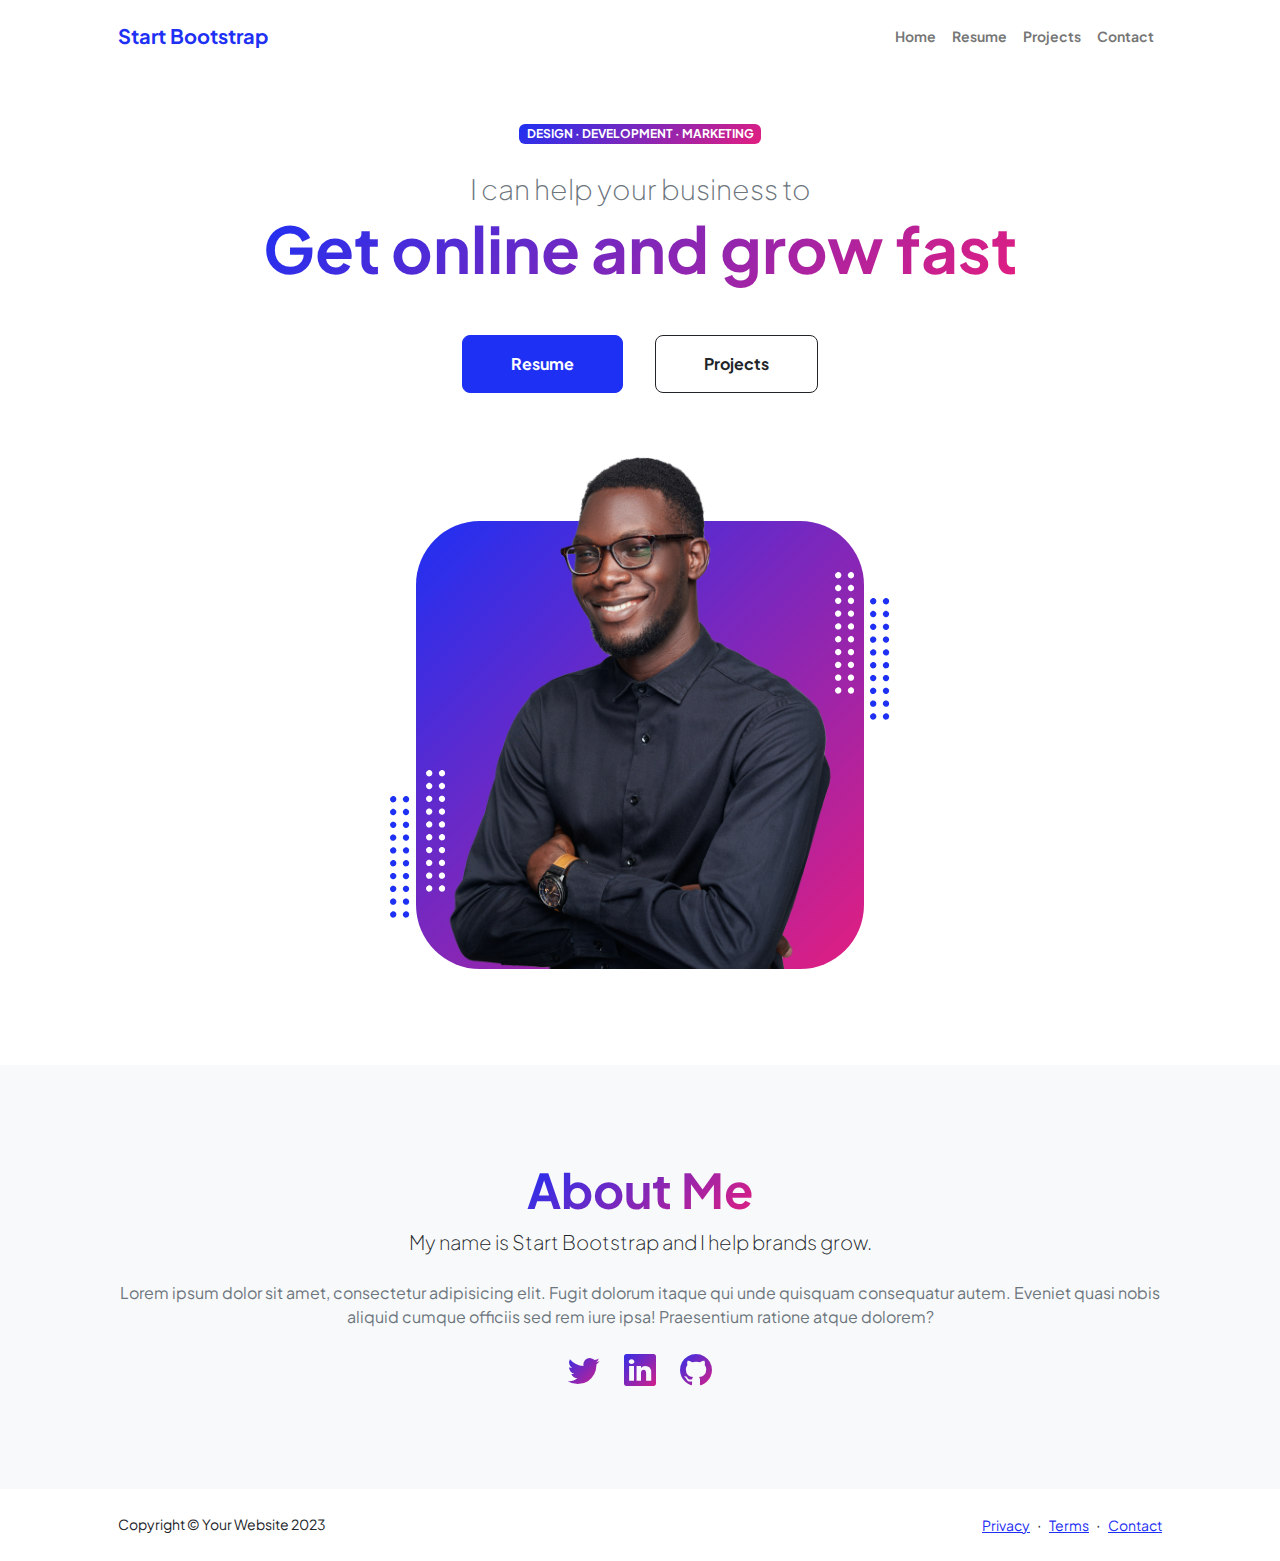
==== index.html @ fb18676e "initial_commit" ====
<!DOCTYPE html>
<html lang="en">
    <head>
        <meta charset="utf-8" />
        <meta name="viewport" content="width=device-width, initial-scale=1, shrink-to-fit=no" />
        <meta name="description" content="" />
        <meta name="author" content="" />
        <title>Personal - Start Bootstrap Theme</title>
        <!-- Favicon-->
        <link rel="icon" type="image/x-icon" href="assets/favicon.ico" />
        <!-- Custom Google font-->
        <link rel="preconnect" href="https://fonts.googleapis.com" />
        <link rel="preconnect" href="https://fonts.gstatic.com" crossorigin />
        <link href="https://fonts.googleapis.com/css2?family=Plus+Jakarta+Sans:wght@100;200;300;400;500;600;700;800;900&amp;display=swap" rel="stylesheet" />
        <!-- Bootstrap icons-->
        <link href="https://cdn.jsdelivr.net/npm/bootstrap-icons@1.8.1/font/bootstrap-icons.css" rel="stylesheet" />
        <!-- Core theme CSS (includes Bootstrap)-->
        <link href="css/styles.css" rel="stylesheet" />
    </head>
    <body class="d-flex flex-column h-100">
        <main class="flex-shrink-0">
            <!-- Navigation-->
            <nav class="navbar navbar-expand-lg navbar-light bg-white py-3">
                <div class="container px-5">
                    <a class="navbar-brand" href="index.html"><span class="fw-bolder text-primary">Start Bootstrap</span></a>
                    <button class="navbar-toggler" type="button" data-bs-toggle="collapse" data-bs-target="#navbarSupportedContent" aria-controls="navbarSupportedContent" aria-expanded="false" aria-label="Toggle navigation"><span class="navbar-toggler-icon"></span></button>
                    <div class="collapse navbar-collapse" id="navbarSupportedContent">
                        <ul class="navbar-nav ms-auto mb-2 mb-lg-0 small fw-bolder">
                            <li class="nav-item"><a class="nav-link" href="index.html">Home</a></li>
                            <li class="nav-item"><a class="nav-link" href="resume.html">Resume</a></li>
                            <li class="nav-item"><a class="nav-link" href="projects.html">Projects</a></li>
                            <li class="nav-item"><a class="nav-link" href="contact.html">Contact</a></li>
                        </ul>
                    </div>
                </div>
            </nav>
            <!-- Header-->
            <header class="py-5">
                <div class="container px-5 pb-5">
                    <div class="row gx-5 align-items-center">
                        <div class="col-xxl-5">
                            <!-- Header text content-->
                            <div class="text-center text-xxl-start">
                                <div class="badge bg-gradient-primary-to-secondary text-white mb-4"><div class="text-uppercase">Design &middot; Development &middot; Marketing</div></div>
                                <div class="fs-3 fw-light text-muted">I can help your business to</div>
                                <h1 class="display-3 fw-bolder mb-5"><span class="text-gradient d-inline">Get online and grow fast</span></h1>
                                <div class="d-grid gap-3 d-sm-flex justify-content-sm-center justify-content-xxl-start mb-3">
                                    <a class="btn btn-primary btn-lg px-5 py-3 me-sm-3 fs-6 fw-bolder" href="resume.html">Resume</a>
                                    <a class="btn btn-outline-dark btn-lg px-5 py-3 fs-6 fw-bolder" href="projects.html">Projects</a>
                                </div>
                            </div>
                        </div>
                        <div class="col-xxl-7">
                            <!-- Header profile picture-->
                            <div class="d-flex justify-content-center mt-5 mt-xxl-0">
                                <div class="profile bg-gradient-primary-to-secondary">
                                    <!-- TIP: For best results, use a photo with a transparent background like the demo example below-->
                                    <!-- Watch a tutorial on how to do this on YouTube (link)-->
                                    <img class="profile-img" src="assets/profile.png" alt="..." />
                                    <div class="dots-1">
                                        <!-- SVG Dots-->
                                        <svg version="1.1" xmlns="http://www.w3.org/2000/svg" xmlns:xlink="http://www.w3.org/1999/xlink" x="0px" y="0px" viewBox="0 0 191.6 1215.4" style="enable-background: new 0 0 191.6 1215.4" xml:space="preserve">
                                            <g transform="translate(0.000000,1280.000000) scale(0.100000,-0.100000)">
                                                <path d="M227.7,12788.6c-105-35-200-141-222-248c-43-206,163-412,369-369c155,32,275,190,260,339c-11,105-90,213-190,262        C383.7,12801.6,289.7,12808.6,227.7,12788.6z"></path>
                                                <path d="M1507.7,12788.6c-151-50-253-216-222-362c25-119,136-230,254-255c194-41,395,142,375,339c-11,105-90,213-190,262        C1663.7,12801.6,1569.7,12808.6,1507.7,12788.6z"></path>
                                                <path d="M227.7,11508.6c-105-35-200-141-222-248c-43-206,163-412,369-369c155,32,275,190,260,339c-11,105-90,213-190,262        C383.7,11521.6,289.7,11528.6,227.7,11508.6z"></path>
                                                <path d="M1507.7,11508.6c-151-50-253-216-222-362c25-119,136-230,254-255c194-41,395,142,375,339c-11,105-90,213-190,262        C1663.7,11521.6,1569.7,11528.6,1507.7,11508.6z"></path>
                                                <path d="M227.7,10228.6c-105-35-200-141-222-248c-43-206,163-412,369-369c155,32,275,190,260,339c-11,105-90,213-190,262        C383.7,10241.6,289.7,10248.6,227.7,10228.6z"></path>
                                                <path d="M1507.7,10228.6c-105-35-200-141-222-248c-43-206,163-412,369-369c155,32,275,190,260,339c-11,105-90,213-190,262        C1663.7,10241.6,1569.7,10248.6,1507.7,10228.6z"></path>
                                                <path d="M227.7,8948.6c-105-35-200-141-222-248c-43-206,163-412,369-369c155,32,275,190,260,339c-11,105-90,213-190,262        C383.7,8961.6,289.7,8968.6,227.7,8948.6z"></path>
                                                <path d="M1507.7,8948.6c-105-35-200-141-222-248c-43-206,163-412,369-369c155,32,275,190,260,339c-11,105-90,213-190,262        C1663.7,8961.6,1569.7,8968.6,1507.7,8948.6z"></path>
                                                <path d="M227.7,7668.6c-105-35-200-141-222-248c-43-206,163-412,369-369c155,32,275,190,260,339c-11,105-90,213-190,262        C383.7,7681.6,289.7,7688.6,227.7,7668.6z"></path>
                                                <path d="M1507.7,7668.6c-105-35-200-141-222-248c-43-206,163-412,369-369c155,32,275,190,260,339c-11,105-90,213-190,262        C1663.7,7681.6,1569.7,7688.6,1507.7,7668.6z"></path>
                                                <path d="M227.7,6388.6c-105-35-200-141-222-248c-43-206,163-412,369-369c155,32,275,190,260,339c-11,105-90,213-190,262        C383.7,6401.6,289.7,6408.6,227.7,6388.6z"></path>
                                                <path d="M1507.7,6388.6c-105-35-200-141-222-248c-43-206,163-412,369-369c155,32,275,190,260,339c-11,105-90,213-190,262        C1663.7,6401.6,1569.7,6408.6,1507.7,6388.6z"></path>
                                                <path d="M227.7,5108.6c-105-35-200-141-222-248c-43-206,163-412,369-369c155,32,275,190,260,339c-11,105-90,213-190,262        C383.7,5121.6,289.7,5128.6,227.7,5108.6z"></path>
                                                <path d="M1507.7,5108.6c-105-35-200-141-222-248c-43-206,163-412,369-369c155,32,275,190,260,339c-11,105-90,213-190,262        C1663.7,5121.6,1569.7,5128.6,1507.7,5108.6z"></path>
                                                <path d="M227.7,3828.6c-105-35-200-141-222-248c-43-206,163-412,369-369c155,32,275,190,260,339c-11,105-90,213-190,262        C383.7,3841.6,289.7,3848.6,227.7,3828.6z"></path>
                                                <path d="M1507.7,3828.6c-105-35-200-141-222-248c-43-206,163-412,369-369c155,32,275,190,260,339c-11,105-90,213-190,262        C1663.7,3841.6,1569.7,3848.6,1507.7,3828.6z"></path>
                                                <path d="M227.7,2548.6c-105-35-200-141-222-248c-43-206,163-412,369-369c155,32,275,190,260,339c-11,105-90,213-190,262        C383.7,2561.6,289.7,2568.6,227.7,2548.6z"></path>
                                                <path d="M1507.7,2548.6c-105-35-200-141-222-248c-43-206,163-412,369-369c155,32,275,190,260,339c-11,105-90,213-190,262        C1663.7,2561.6,1569.7,2568.6,1507.7,2548.6z"></path>
                                                <path d="M227.7,1268.6c-105-35-200-141-222-248c-43-206,163-412,369-369c155,32,275,190,260,339c-11,105-90,213-190,262        C383.7,1281.6,289.7,1288.6,227.7,1268.6z"></path>
                                                <path d="M1507.7,1268.6c-105-35-200-141-222-248c-43-206,163-412,369-369c155,32,275,190,260,339c-11,105-90,213-190,262        C1663.7,1281.6,1569.7,1288.6,1507.7,1268.6z"></path>
                                            </g>
                                        </svg>
                                        <!-- END of SVG dots-->
                                    </div>
                                    <div class="dots-2">
                                        <!-- SVG Dots-->
                                        <svg version="1.1" xmlns="http://www.w3.org/2000/svg" xmlns:xlink="http://www.w3.org/1999/xlink" x="0px" y="0px" viewBox="0 0 191.6 1215.4" style="enable-background: new 0 0 191.6 1215.4" xml:space="preserve">
                                            <g transform="translate(0.000000,1280.000000) scale(0.100000,-0.100000)">
                                                <path d="M227.7,12788.6c-105-35-200-141-222-248c-43-206,163-412,369-369c155,32,275,190,260,339c-11,105-90,213-190,262        C383.7,12801.6,289.7,12808.6,227.7,12788.6z"></path>
                                                <path d="M1507.7,12788.6c-151-50-253-216-222-362c25-119,136-230,254-255c194-41,395,142,375,339c-11,105-90,213-190,262        C1663.7,12801.6,1569.7,12808.6,1507.7,12788.6z"></path>
                                                <path d="M227.7,11508.6c-105-35-200-141-222-248c-43-206,163-412,369-369c155,32,275,190,260,339c-11,105-90,213-190,262        C383.7,11521.6,289.7,11528.6,227.7,11508.6z"></path>
                                                <path d="M1507.7,11508.6c-151-50-253-216-222-362c25-119,136-230,254-255c194-41,395,142,375,339c-11,105-90,213-190,262        C1663.7,11521.6,1569.7,11528.6,1507.7,11508.6z"></path>
                                                <path d="M227.7,10228.6c-105-35-200-141-222-248c-43-206,163-412,369-369c155,32,275,190,260,339c-11,105-90,213-190,262        C383.7,10241.6,289.7,10248.6,227.7,10228.6z"></path>
                                                <path d="M1507.7,10228.6c-105-35-200-141-222-248c-43-206,163-412,369-369c155,32,275,190,260,339c-11,105-90,213-190,262        C1663.7,10241.6,1569.7,10248.6,1507.7,10228.6z"></path>
                                                <path d="M227.7,8948.6c-105-35-200-141-222-248c-43-206,163-412,369-369c155,32,275,190,260,339c-11,105-90,213-190,262        C383.7,8961.6,289.7,8968.6,227.7,8948.6z"></path>
                                                <path d="M1507.7,8948.6c-105-35-200-141-222-248c-43-206,163-412,369-369c155,32,275,190,260,339c-11,105-90,213-190,262        C1663.7,8961.6,1569.7,8968.6,1507.7,8948.6z"></path>
                                                <path d="M227.7,7668.6c-105-35-200-141-222-248c-43-206,163-412,369-369c155,32,275,190,260,339c-11,105-90,213-190,262        C383.7,7681.6,289.7,7688.6,227.7,7668.6z"></path>
                                                <path d="M1507.7,7668.6c-105-35-200-141-222-248c-43-206,163-412,369-369c155,32,275,190,260,339c-11,105-90,213-190,262        C1663.7,7681.6,1569.7,7688.6,1507.7,7668.6z"></path>
                                                <path d="M227.7,6388.6c-105-35-200-141-222-248c-43-206,163-412,369-369c155,32,275,190,260,339c-11,105-90,213-190,262        C383.7,6401.6,289.7,6408.6,227.7,6388.6z"></path>
                                                <path d="M1507.7,6388.6c-105-35-200-141-222-248c-43-206,163-412,369-369c155,32,275,190,260,339c-11,105-90,213-190,262        C1663.7,6401.6,1569.7,6408.6,1507.7,6388.6z"></path>
                                                <path d="M227.7,5108.6c-105-35-200-141-222-248c-43-206,163-412,369-369c155,32,275,190,260,339c-11,105-90,213-190,262        C383.7,5121.6,289.7,5128.6,227.7,5108.6z"></path>
                                                <path d="M1507.7,5108.6c-105-35-200-141-222-248c-43-206,163-412,369-369c155,32,275,190,260,339c-11,105-90,213-190,262        C1663.7,5121.6,1569.7,5128.6,1507.7,5108.6z"></path>
                                                <path d="M227.7,3828.6c-105-35-200-141-222-248c-43-206,163-412,369-369c155,32,275,190,260,339c-11,105-90,213-190,262        C383.7,3841.6,289.7,3848.6,227.7,3828.6z"></path>
                                                <path d="M1507.7,3828.6c-105-35-200-141-222-248c-43-206,163-412,369-369c155,32,275,190,260,339c-11,105-90,213-190,262        C1663.7,3841.6,1569.7,3848.6,1507.7,3828.6z"></path>
                                                <path d="M227.7,2548.6c-105-35-200-141-222-248c-43-206,163-412,369-369c155,32,275,190,260,339c-11,105-90,213-190,262        C383.7,2561.6,289.7,2568.6,227.7,2548.6z"></path>
                                                <path d="M1507.7,2548.6c-105-35-200-141-222-248c-43-206,163-412,369-369c155,32,275,190,260,339c-11,105-90,213-190,262        C1663.7,2561.6,1569.7,2568.6,1507.7,2548.6z"></path>
                                                <path d="M227.7,1268.6c-105-35-200-141-222-248c-43-206,163-412,369-369c155,32,275,190,260,339c-11,105-90,213-190,262        C383.7,1281.6,289.7,1288.6,227.7,1268.6z"></path>
                                                <path d="M1507.7,1268.6c-105-35-200-141-222-248c-43-206,163-412,369-369c155,32,275,190,260,339c-11,105-90,213-190,262        C1663.7,1281.6,1569.7,1288.6,1507.7,1268.6z"></path>
                                            </g>
                                        </svg>
                                        <!-- END of SVG dots-->
                                    </div>
                                    <div class="dots-3">
                                        <!-- SVG Dots-->
                                        <svg version="1.1" xmlns="http://www.w3.org/2000/svg" xmlns:xlink="http://www.w3.org/1999/xlink" x="0px" y="0px" viewBox="0 0 191.6 1215.4" style="enable-background: new 0 0 191.6 1215.4" xml:space="preserve">
                                            <g transform="translate(0.000000,1280.000000) scale(0.100000,-0.100000)">
                                                <path d="M227.7,12788.6c-105-35-200-141-222-248c-43-206,163-412,369-369c155,32,275,190,260,339c-11,105-90,213-190,262        C383.7,12801.6,289.7,12808.6,227.7,12788.6z"></path>
                                                <path d="M1507.7,12788.6c-151-50-253-216-222-362c25-119,136-230,254-255c194-41,395,142,375,339c-11,105-90,213-190,262        C1663.7,12801.6,1569.7,12808.6,1507.7,12788.6z"></path>
                                                <path d="M227.7,11508.6c-105-35-200-141-222-248c-43-206,163-412,369-369c155,32,275,190,260,339c-11,105-90,213-190,262        C383.7,11521.6,289.7,11528.6,227.7,11508.6z"></path>
                                                <path d="M1507.7,11508.6c-151-50-253-216-222-362c25-119,136-230,254-255c194-41,395,142,375,339c-11,105-90,213-190,262        C1663.7,11521.6,1569.7,11528.6,1507.7,11508.6z"></path>
                                                <path d="M227.7,10228.6c-105-35-200-141-222-248c-43-206,163-412,369-369c155,32,275,190,260,339c-11,105-90,213-190,262        C383.7,10241.6,289.7,10248.6,227.7,10228.6z"></path>
                                                <path d="M1507.7,10228.6c-105-35-200-141-222-248c-43-206,163-412,369-369c155,32,275,190,260,339c-11,105-90,213-190,262        C1663.7,10241.6,1569.7,10248.6,1507.7,10228.6z"></path>
                                                <path d="M227.7,8948.6c-105-35-200-141-222-248c-43-206,163-412,369-369c155,32,275,190,260,339c-11,105-90,213-190,262        C383.7,8961.6,289.7,8968.6,227.7,8948.6z"></path>
                                                <path d="M1507.7,8948.6c-105-35-200-141-222-248c-43-206,163-412,369-369c155,32,275,190,260,339c-11,105-90,213-190,262        C1663.7,8961.6,1569.7,8968.6,1507.7,8948.6z"></path>
                                                <path d="M227.7,7668.6c-105-35-200-141-222-248c-43-206,163-412,369-369c155,32,275,190,260,339c-11,105-90,213-190,262        C383.7,7681.6,289.7,7688.6,227.7,7668.6z"></path>
                                                <path d="M1507.7,7668.6c-105-35-200-141-222-248c-43-206,163-412,369-369c155,32,275,190,260,339c-11,105-90,213-190,262        C1663.7,7681.6,1569.7,7688.6,1507.7,7668.6z"></path>
                                                <path d="M227.7,6388.6c-105-35-200-141-222-248c-43-206,163-412,369-369c155,32,275,190,260,339c-11,105-90,213-190,262        C383.7,6401.6,289.7,6408.6,227.7,6388.6z"></path>
                                                <path d="M1507.7,6388.6c-105-35-200-141-222-248c-43-206,163-412,369-369c155,32,275,190,260,339c-11,105-90,213-190,262        C1663.7,6401.6,1569.7,6408.6,1507.7,6388.6z"></path>
                                                <path d="M227.7,5108.6c-105-35-200-141-222-248c-43-206,163-412,369-369c155,32,275,190,260,339c-11,105-90,213-190,262        C383.7,5121.6,289.7,5128.6,227.7,5108.6z"></path>
                                                <path d="M1507.7,5108.6c-105-35-200-141-222-248c-43-206,163-412,369-369c155,32,275,190,260,339c-11,105-90,213-190,262        C1663.7,5121.6,1569.7,5128.6,1507.7,5108.6z"></path>
                                                <path d="M227.7,3828.6c-105-35-200-141-222-248c-43-206,163-412,369-369c155,32,275,190,260,339c-11,105-90,213-190,262        C383.7,3841.6,289.7,3848.6,227.7,3828.6z"></path>
                                                <path d="M1507.7,3828.6c-105-35-200-141-222-248c-43-206,163-412,369-369c155,32,275,190,260,339c-11,105-90,213-190,262        C1663.7,3841.6,1569.7,3848.6,1507.7,3828.6z"></path>
                                                <path d="M227.7,2548.6c-105-35-200-141-222-248c-43-206,163-412,369-369c155,32,275,190,260,339c-11,105-90,213-190,262        C383.7,2561.6,289.7,2568.6,227.7,2548.6z"></path>
                                                <path d="M1507.7,2548.6c-105-35-200-141-222-248c-43-206,163-412,369-369c155,32,275,190,260,339c-11,105-90,213-190,262        C1663.7,2561.6,1569.7,2568.6,1507.7,2548.6z"></path>
                                                <path d="M227.7,1268.6c-105-35-200-141-222-248c-43-206,163-412,369-369c155,32,275,190,260,339c-11,105-90,213-190,262        C383.7,1281.6,289.7,1288.6,227.7,1268.6z"></path>
                                                <path d="M1507.7,1268.6c-105-35-200-141-222-248c-43-206,163-412,369-369c155,32,275,190,260,339c-11,105-90,213-190,262        C1663.7,1281.6,1569.7,1288.6,1507.7,1268.6z"></path>
                                            </g>
                                        </svg>
                                        <!-- END of SVG dots-->
                                    </div>
                                    <div class="dots-4">
                                        <!-- SVG Dots-->
                                        <svg version="1.1" xmlns="http://www.w3.org/2000/svg" xmlns:xlink="http://www.w3.org/1999/xlink" x="0px" y="0px" viewBox="0 0 191.6 1215.4" style="enable-background: new 0 0 191.6 1215.4" xml:space="preserve">
                                            <g transform="translate(0.000000,1280.000000) scale(0.100000,-0.100000)">
                                                <path d="M227.7,12788.6c-105-35-200-141-222-248c-43-206,163-412,369-369c155,32,275,190,260,339c-11,105-90,213-190,262        C383.7,12801.6,289.7,12808.6,227.7,12788.6z"></path>
                                                <path d="M1507.7,12788.6c-151-50-253-216-222-362c25-119,136-230,254-255c194-41,395,142,375,339c-11,105-90,213-190,262        C1663.7,12801.6,1569.7,12808.6,1507.7,12788.6z"></path>
                                                <path d="M227.7,11508.6c-105-35-200-141-222-248c-43-206,163-412,369-369c155,32,275,190,260,339c-11,105-90,213-190,262        C383.7,11521.6,289.7,11528.6,227.7,11508.6z"></path>
                                                <path d="M1507.7,11508.6c-151-50-253-216-222-362c25-119,136-230,254-255c194-41,395,142,375,339c-11,105-90,213-190,262        C1663.7,11521.6,1569.7,11528.6,1507.7,11508.6z"></path>
                                                <path d="M227.7,10228.6c-105-35-200-141-222-248c-43-206,163-412,369-369c155,32,275,190,260,339c-11,105-90,213-190,262        C383.7,10241.6,289.7,10248.6,227.7,10228.6z"></path>
                                                <path d="M1507.7,10228.6c-105-35-200-141-222-248c-43-206,163-412,369-369c155,32,275,190,260,339c-11,105-90,213-190,262        C1663.7,10241.6,1569.7,10248.6,1507.7,10228.6z"></path>
                                                <path d="M227.7,8948.6c-105-35-200-141-222-248c-43-206,163-412,369-369c155,32,275,190,260,339c-11,105-90,213-190,262        C383.7,8961.6,289.7,8968.6,227.7,8948.6z"></path>
                                                <path d="M1507.7,8948.6c-105-35-200-141-222-248c-43-206,163-412,369-369c155,32,275,190,260,339c-11,105-90,213-190,262        C1663.7,8961.6,1569.7,8968.6,1507.7,8948.6z"></path>
                                                <path d="M227.7,7668.6c-105-35-200-141-222-248c-43-206,163-412,369-369c155,32,275,190,260,339c-11,105-90,213-190,262        C383.7,7681.6,289.7,7688.6,227.7,7668.6z"></path>
                                                <path d="M1507.7,7668.6c-105-35-200-141-222-248c-43-206,163-412,369-369c155,32,275,190,260,339c-11,105-90,213-190,262        C1663.7,7681.6,1569.7,7688.6,1507.7,7668.6z"></path>
                                                <path d="M227.7,6388.6c-105-35-200-141-222-248c-43-206,163-412,369-369c155,32,275,190,260,339c-11,105-90,213-190,262        C383.7,6401.6,289.7,6408.6,227.7,6388.6z"></path>
                                                <path d="M1507.7,6388.6c-105-35-200-141-222-248c-43-206,163-412,369-369c155,32,275,190,260,339c-11,105-90,213-190,262        C1663.7,6401.6,1569.7,6408.6,1507.7,6388.6z"></path>
                                                <path d="M227.7,5108.6c-105-35-200-141-222-248c-43-206,163-412,369-369c155,32,275,190,260,339c-11,105-90,213-190,262        C383.7,5121.6,289.7,5128.6,227.7,5108.6z"></path>
                                                <path d="M1507.7,5108.6c-105-35-200-141-222-248c-43-206,163-412,369-369c155,32,275,190,260,339c-11,105-90,213-190,262        C1663.7,5121.6,1569.7,5128.6,1507.7,5108.6z"></path>
                                                <path d="M227.7,3828.6c-105-35-200-141-222-248c-43-206,163-412,369-369c155,32,275,190,260,339c-11,105-90,213-190,262        C383.7,3841.6,289.7,3848.6,227.7,3828.6z"></path>
                                                <path d="M1507.7,3828.6c-105-35-200-141-222-248c-43-206,163-412,369-369c155,32,275,190,260,339c-11,105-90,213-190,262        C1663.7,3841.6,1569.7,3848.6,1507.7,3828.6z"></path>
                                                <path d="M227.7,2548.6c-105-35-200-141-222-248c-43-206,163-412,369-369c155,32,275,190,260,339c-11,105-90,213-190,262        C383.7,2561.6,289.7,2568.6,227.7,2548.6z"></path>
                                                <path d="M1507.7,2548.6c-105-35-200-141-222-248c-43-206,163-412,369-369c155,32,275,190,260,339c-11,105-90,213-190,262        C1663.7,2561.6,1569.7,2568.6,1507.7,2548.6z"></path>
                                                <path d="M227.7,1268.6c-105-35-200-141-222-248c-43-206,163-412,369-369c155,32,275,190,260,339c-11,105-90,213-190,262        C383.7,1281.6,289.7,1288.6,227.7,1268.6z"></path>
                                                <path d="M1507.7,1268.6c-105-35-200-141-222-248c-43-206,163-412,369-369c155,32,275,190,260,339c-11,105-90,213-190,262        C1663.7,1281.6,1569.7,1288.6,1507.7,1268.6z"></path>
                                            </g>
                                        </svg>
                                        <!-- END of SVG dots-->
                                    </div>
                                </div>
                            </div>
                        </div>
                    </div>
                </div>
            </header>
            <!-- About Section-->
            <section class="bg-light py-5">
                <div class="container px-5">
                    <div class="row gx-5 justify-content-center">
                        <div class="col-xxl-8">
                            <div class="text-center my-5">
                                <h2 class="display-5 fw-bolder"><span class="text-gradient d-inline">About Me</span></h2>
                                <p class="lead fw-light mb-4">My name is Start Bootstrap and I help brands grow.</p>
                                <p class="text-muted">Lorem ipsum dolor sit amet, consectetur adipisicing elit. Fugit dolorum itaque qui unde quisquam consequatur autem. Eveniet quasi nobis aliquid cumque officiis sed rem iure ipsa! Praesentium ratione atque dolorem?</p>
                                <div class="d-flex justify-content-center fs-2 gap-4">
                                    <a class="text-gradient" href="#!"><i class="bi bi-twitter"></i></a>
                                    <a class="text-gradient" href="#!"><i class="bi bi-linkedin"></i></a>
                                    <a class="text-gradient" href="#!"><i class="bi bi-github"></i></a>
                                </div>
                            </div>
                        </div>
                    </div>
                </div>
            </section>
        </main>
        <!-- Footer-->
        <footer class="bg-white py-4 mt-auto">
            <div class="container px-5">
                <div class="row align-items-center justify-content-between flex-column flex-sm-row">
                    <div class="col-auto"><div class="small m-0">Copyright &copy; Your Website 2023</div></div>
                    <div class="col-auto">
                        <a class="small" href="#!">Privacy</a>
                        <span class="mx-1">&middot;</span>
                        <a class="small" href="#!">Terms</a>
                        <span class="mx-1">&middot;</span>
                        <a class="small" href="#!">Contact</a>
                    </div>
                </div>
            </div>
        </footer>
        <!-- Bootstrap core JS-->
        <script src="https://cdn.jsdelivr.net/npm/bootstrap@5.2.3/dist/js/bootstrap.bundle.min.js"></script>
        <!-- Core theme JS-->
        <script src="js/scripts.js"></script>
    </body>
</html>
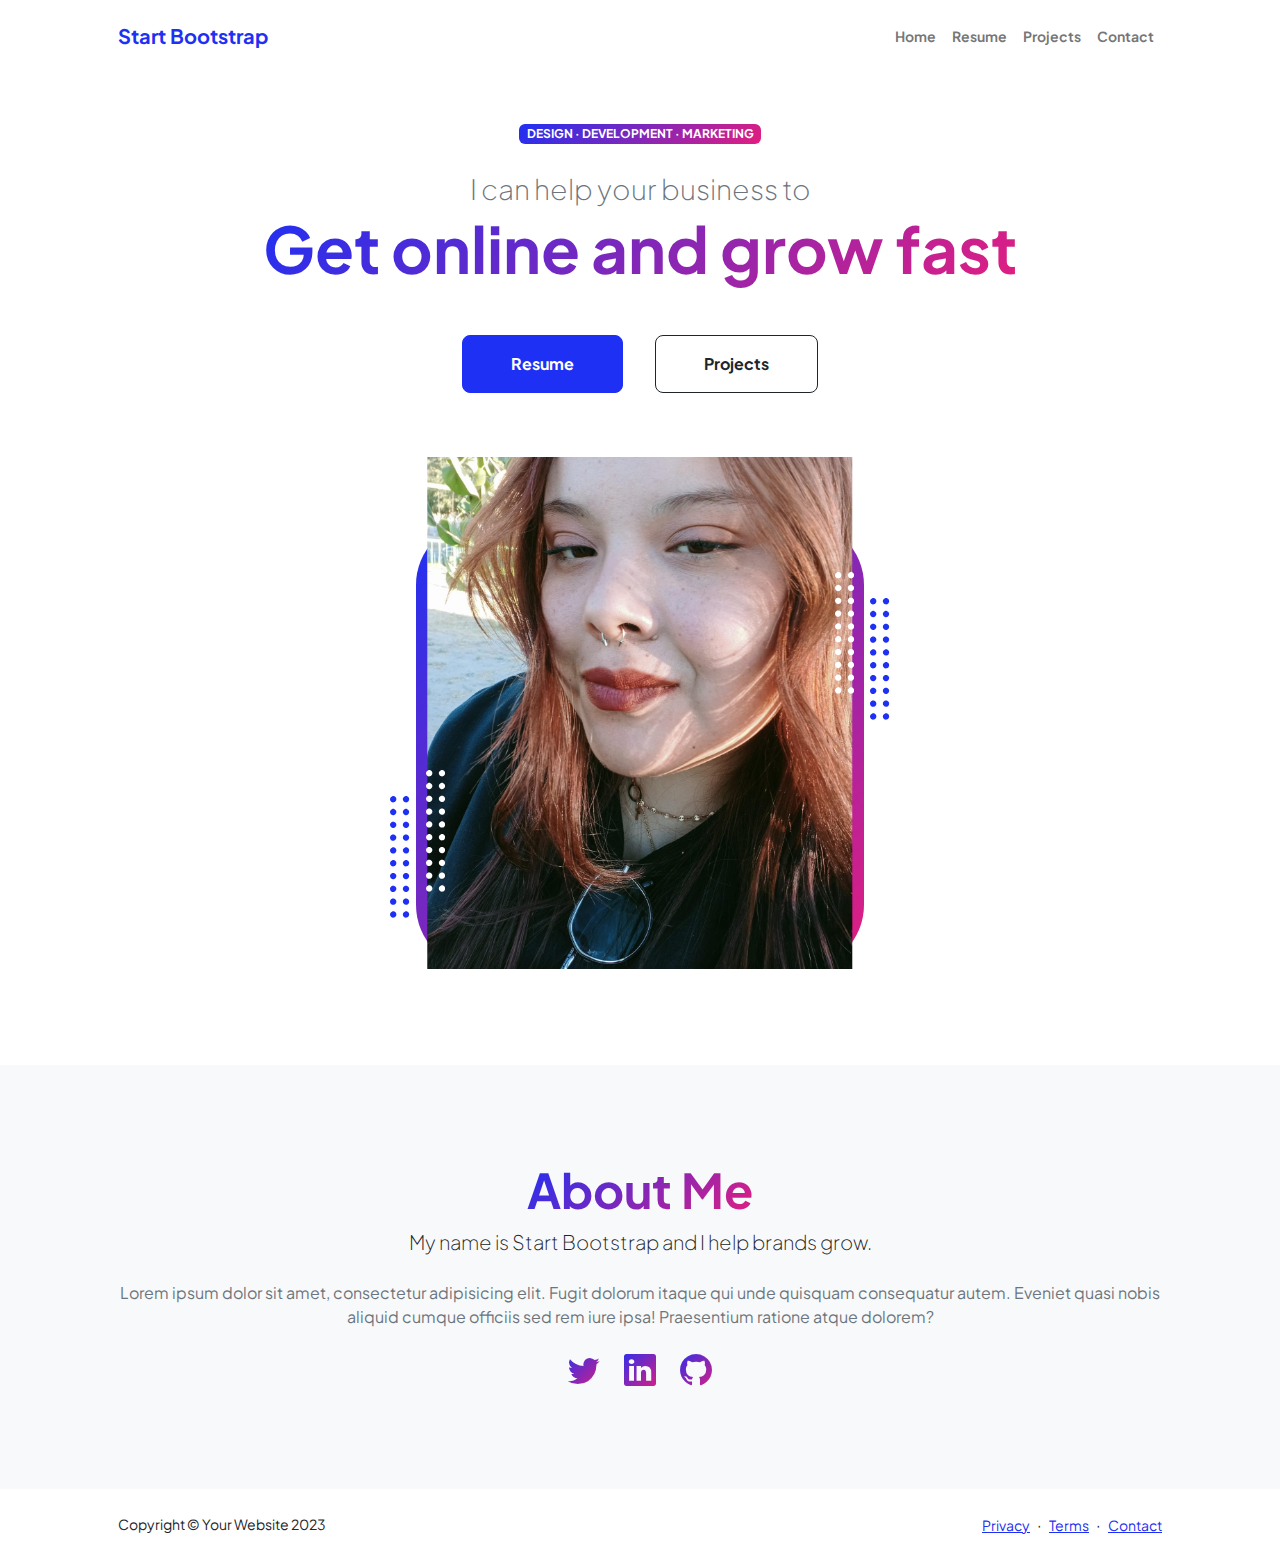
==== commit 3cf8cba0: "initial_commit" ====
--- a/index.html
+++ b/index.html
@@ -56,7 +56,7 @@
                                 <div class="profile bg-gradient-primary-to-secondary">
                                     <!-- TIP: For best results, use a photo with a transparent background like the demo example below-->
                                     <!-- Watch a tutorial on how to do this on YouTube (link)-->
-                                    <img class="profile-img" src="assets/profile.png" alt="..." />
+                                    <img class="profile-img" src="assets/yop.jpeg" alt="..." />
                                     <div class="dots-1">
                                         <!-- SVG Dots-->
                                         <svg version="1.1" xmlns="http://www.w3.org/2000/svg" xmlns:xlink="http://www.w3.org/1999/xlink" x="0px" y="0px" viewBox="0 0 191.6 1215.4" style="enable-background: new 0 0 191.6 1215.4" xml:space="preserve">
